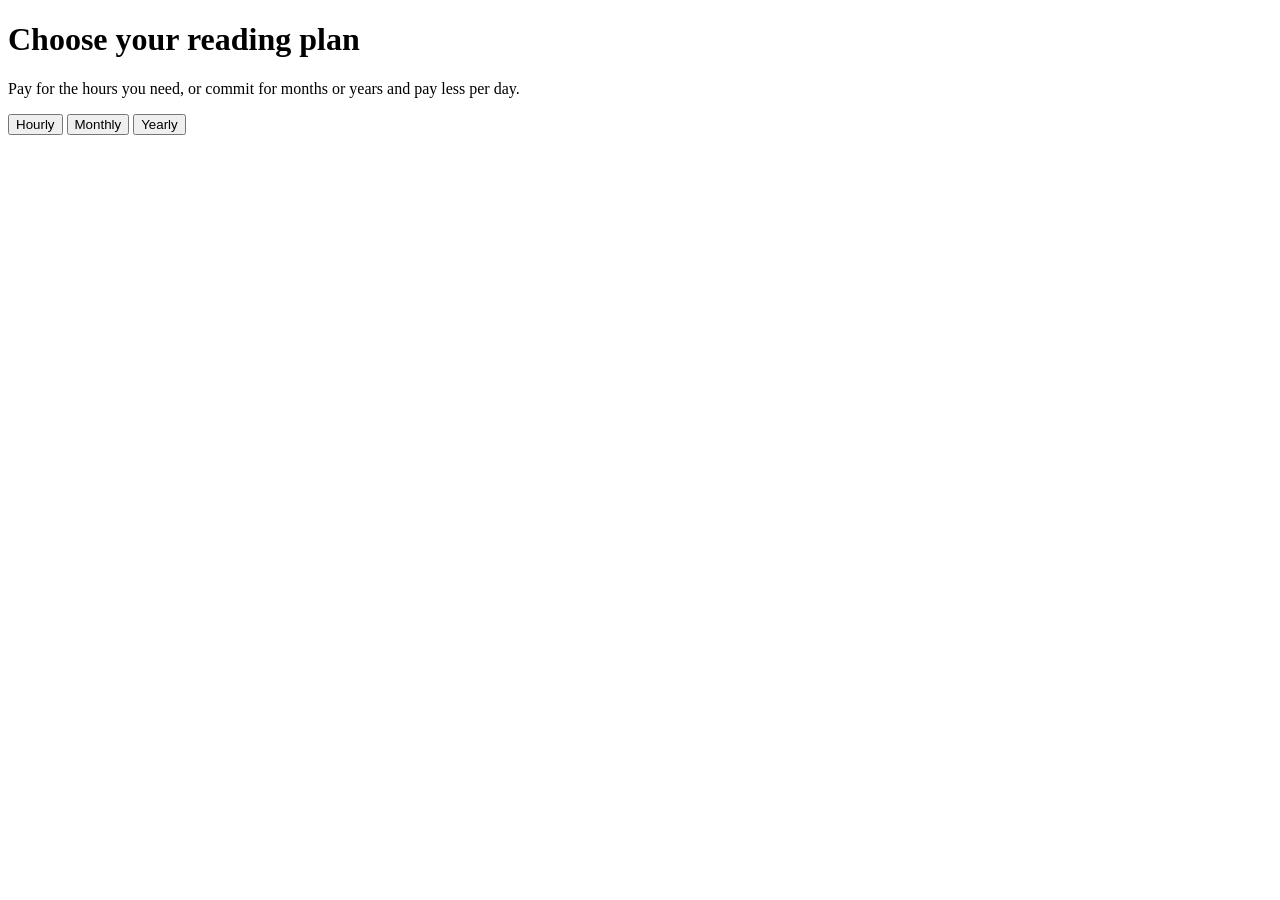
==== subscription.html @ 472ffe64 "Added my changes" ====
<!DOCTYPE html>
<html lang="en">
<head>
  <meta charset="UTF-8">
  <meta name="viewport" content="width=device-width, initial-scale=1">
  <title>Subscription Plans | Library Management System</title>
  <link rel="preconnect" href="https://fonts.googleapis.com">
  <link rel="preconnect" href="https://fonts.gstatic.com" crossorigin>
  <link href="https://fonts.googleapis.com/css2?family=Manrope:wght@400;500;600;700;800&display=swap" rel="stylesheet">
  <link rel="stylesheet" href="style.css">
</head>
<body>
  <main class="page">
    <header class="intro">
      <h1>Choose your reading plan</h1>
      <p>Pay for the hours you need, or commit for months or years and pay less per day.</p>
    </header>

    <div class="tabs" role="tablist" aria-label="Billing type">
      <button class="tab is-active" role="tab" aria-selected="true" data-type="hourly">Hourly</button>
      <button class="tab" role="tab" aria-selected="false" data-type="monthly">Monthly</button>
      <button class="tab" role="tab" aria-selected="false" data-type="yearly">Yearly</button>
    </div>

    <p class="tab-note" id="tabNote"></p>
    <section class="plans" id="plans" aria-live="polite"></section>

    <div class="summary" id="summary" hidden>
      <div>
        <span class="summary-label">Selected plan</span>
        <strong id="summaryName"></strong>
      </div>
      <div class="summary-price" id="summaryPrice"></div>
      <button class="btn btn-primary" id="continueBtn">Continue to payment</button>
    </div>
  </main>
  <script src="script.js"></script>
</body>
</html>
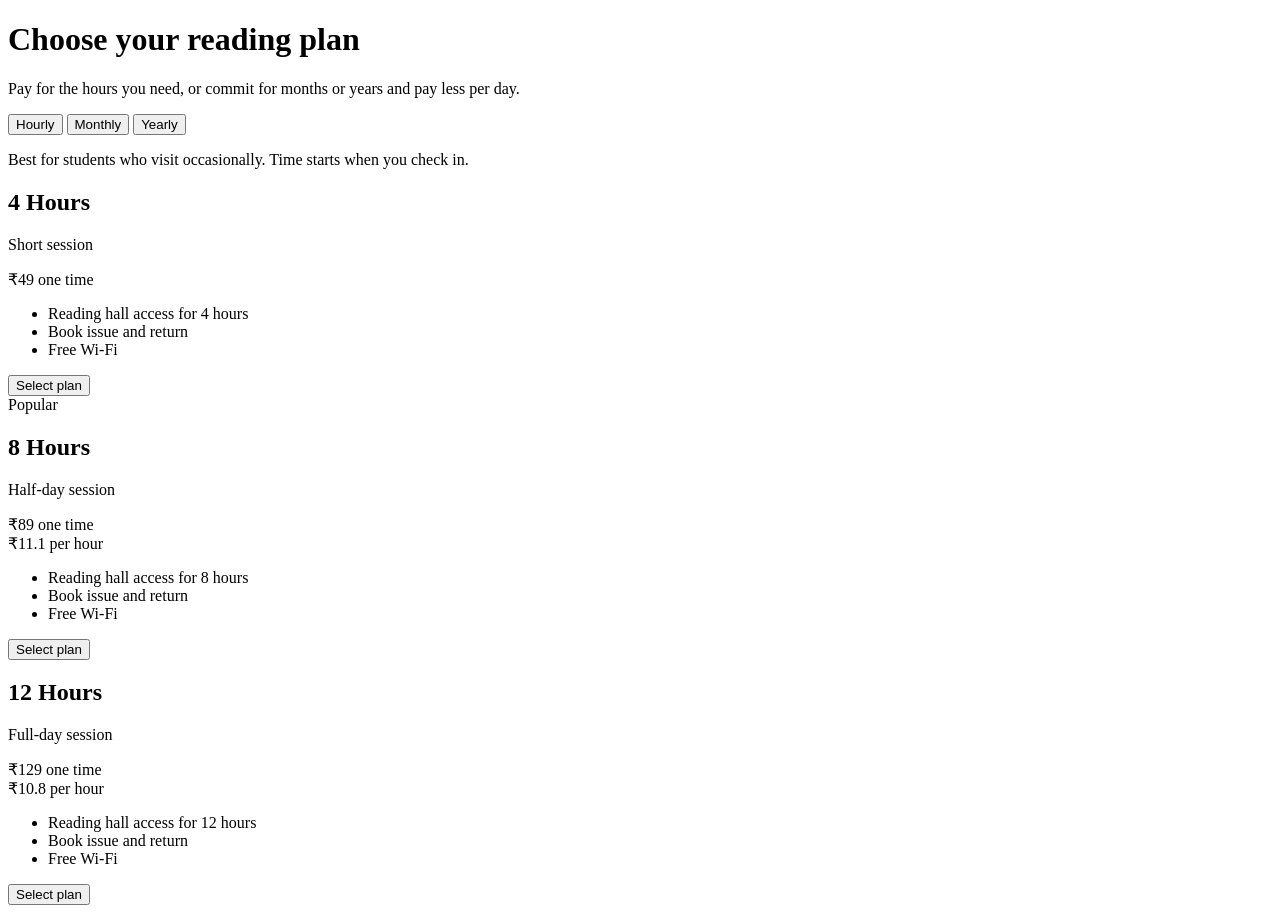
==== commit d3d05f32: "Add new features" ====
--- a/subscription.html
+++ b/subscription.html
@@ -7,7 +7,7 @@
   <link rel="preconnect" href="https://fonts.googleapis.com">
   <link rel="preconnect" href="https://fonts.gstatic.com" crossorigin>
   <link href="https://fonts.googleapis.com/css2?family=Manrope:wght@400;500;600;700;800&display=swap" rel="stylesheet">
-  <link rel="stylesheet" href="style.css">
+  <link rel="stylesheet" href="assets/CSS/subscription.css">
 </head>
 <body>
   <main class="page">
@@ -34,6 +34,6 @@
       <button class="btn btn-primary" id="continueBtn">Continue to payment</button>
     </div>
   </main>
-  <script src="script.js"></script>
+  <script src="assets/JS/subscription.js"></script>
 </body>
 </html>
